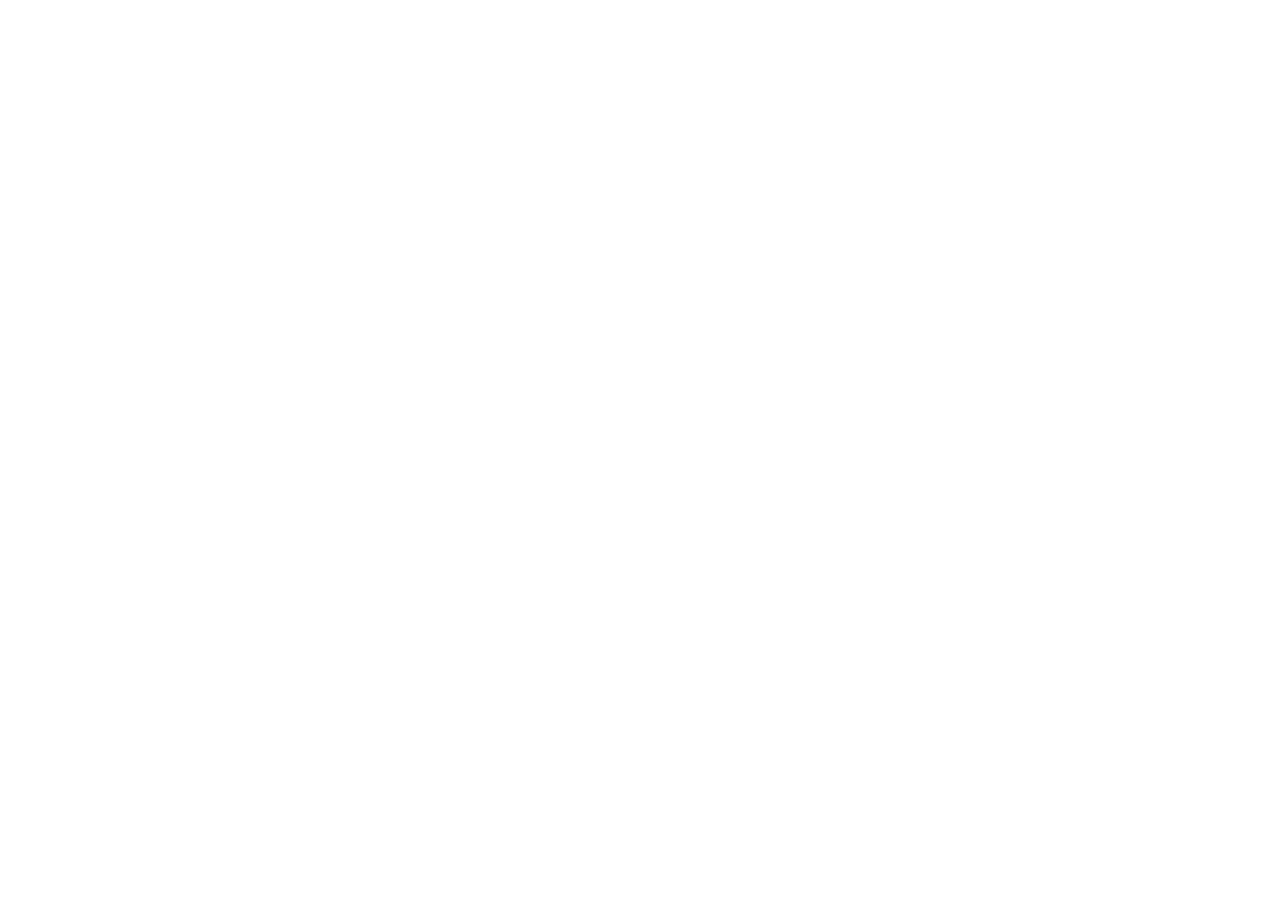
==== website/club.html @ cb1d1b01 "Fixed login and implemented query strings for club page" ====
<!DOCTYPE html>
<html lang="en">
  <head>
    <meta charset="UTF-8" />
    <meta name="viewport" content="width=device-width, initial-scale=1.0" />
    <meta http-equiv="X-UA-Compatible" content="ie=edge" />
    <title>APP - LOGIN</title>
    <link rel="stylesheet" href="https://stackpath.bootstrapcdn.com/bootstrap/4.4.1/css/bootstrap.min.css" integrity="sha384-Vkoo8x4CGsO3+Hhxv8T/Q5PaXtkKtu6ug5TOeNV6gBiFeWPGFN9MuhOf23Q9Ifjh" crossorigin="anonymous">
    <link rel="stylesheet" href="assets/css/login.css">
  </head>
  <body>

    <div class="container">
        <div class="list-group">

        </div>
    </div>

    <script src="https://cdnjs.cloudflare.com/ajax/libs/jquery/2.2.4/jquery.min.js"></script>
    <script src="https://cdn.jsdelivr.net/npm/popper.js@1.16.0/dist/umd/popper.min.js" integrity="sha384-Q6E9RHvbIyZFJoft+2mJbHaEWldlvI9IOYy5n3zV9zzTtmI3UksdQRVvoxMfooAo" crossorigin="anonymous"></script>
    <script src="https://stackpath.bootstrapcdn.com/bootstrap/4.4.1/js/bootstrap.min.js" integrity="sha384-wfSDF2E50Y2D1uUdj0O3uMBJnjuUD4Ih7YwaYd1iqfktj0Uod8GCExl3Og8ifwB6" crossorigin="anonymous"></script>
    <script src="assets/js/club.js"></script>
  </body>
</html>
---- website/assets/css/login.css ----
div.main{
    background: #0264d6; /* Old browsers */
background: -moz-radial-gradient(center, ellipse cover,  #0264d6 1%, #1c2b5a 100%); /* FF3.6+ */
background: -webkit-gradient(radial, center center, 0px, center center, 100%, color-stop(1%,#0264d6), color-stop(100%,#1c2b5a)); /* Chrome,Safari4+ */
background: -webkit-radial-gradient(center, ellipse cover,  #0264d6 1%,#1c2b5a 100%); /* Chrome10+,Safari5.1+ */
background: -o-radial-gradient(center, ellipse cover,  #0264d6 1%,#1c2b5a 100%); /* Opera 12+ */
background: -ms-radial-gradient(center, ellipse cover,  #0264d6 1%,#1c2b5a 100%); /* IE10+ */
background: radial-gradient(ellipse at center,  #0264d6 1%,#1c2b5a 100%); /* W3C */
filter: progid:DXImageTransform.Microsoft.gradient( startColorstr='#0264d6', endColorstr='#1c2b5a',GradientType=1 ); /* IE6-9 fallback on horizontal gradient */
height:calc(100vh);
width:100%;
}

[class*="fontawesome-"]:before {
  font-family: 'FontAwesome', sans-serif;
}

/* ---------- GENERAL ---------- */

* {
  box-sizing: border-box;
    margin:0px auto;

  &:before,
  &:after {
    box-sizing: border-box;
  }

}

body {
   
    color: #606468;
  font: 87.5%/1.5em 'Open Sans', sans-serif;
  margin: 0;
}

a {
	color: #eee;
	text-decoration: none;
}

a:hover {
	text-decoration: underline;
}

input {
	border: none;
	font-family: 'Open Sans', Arial, sans-serif;
	font-size: 14px;
	line-height: 1.5em;
	padding: 0;
	-webkit-appearance: none;
}

p {
	line-height: 1.5em;
}

.clearfix {
  *zoom: 1;

  &:before,
  &:after {
    content: ' ';
    display: table;
  }

  &:after {
    clear: both;
  }

}

.container {
  left: 50%;
  position: fixed;
  top: 50%;
  transform: translate(-50%, -50%);
}

/* ---------- LOGIN ---------- */

#login form{
	width: 250px;
}
#login, .logo{
    display:inline-block;
    width:40%;
}
#login{
border-right:1px solid #fff;
  padding: 0px 22px;
  width: 59%;
}
.logo{
color:#fff;
font-size:50px;
  line-height: 125px;
}

#login form span.fa {
	background-color: #fff;
	border-radius: 3px 0px 0px 3px;
	color: #000;
	display: block;
	float: left;
	height: 50px;
    font-size:24px;
	line-height: 50px;
	text-align: center;
	width: 50px;
}

#login form input {
	height: 50px;
}
fieldset{
    padding:0;
    border:0;
    margin: 0;

}
#login form input[type="text"], input[type="password"] {
	background-color: #fff;
	border-radius: 0px 3px 3px 0px;
	color: #000;
	margin-bottom: 1em;
	padding: 0 16px;
	width: 200px;
}

#login form input[type="submit"] {
  border-radius: 3px;
  -moz-border-radius: 3px;
  -webkit-border-radius: 3px;
  background-color: #000000;
  color: #eee;
  font-weight: bold;
  /* margin-bottom: 2em; */
  text-transform: uppercase;
  padding: 5px 10px;
  height: 30px;
}

#login form input[type="submit"]:hover {
	background-color: #d44179;
}

#login > p {
	text-align: center;
}

#login > p span {
	padding-left: 5px;
}
.middle {
  display: flex;
  width: 600px;
}
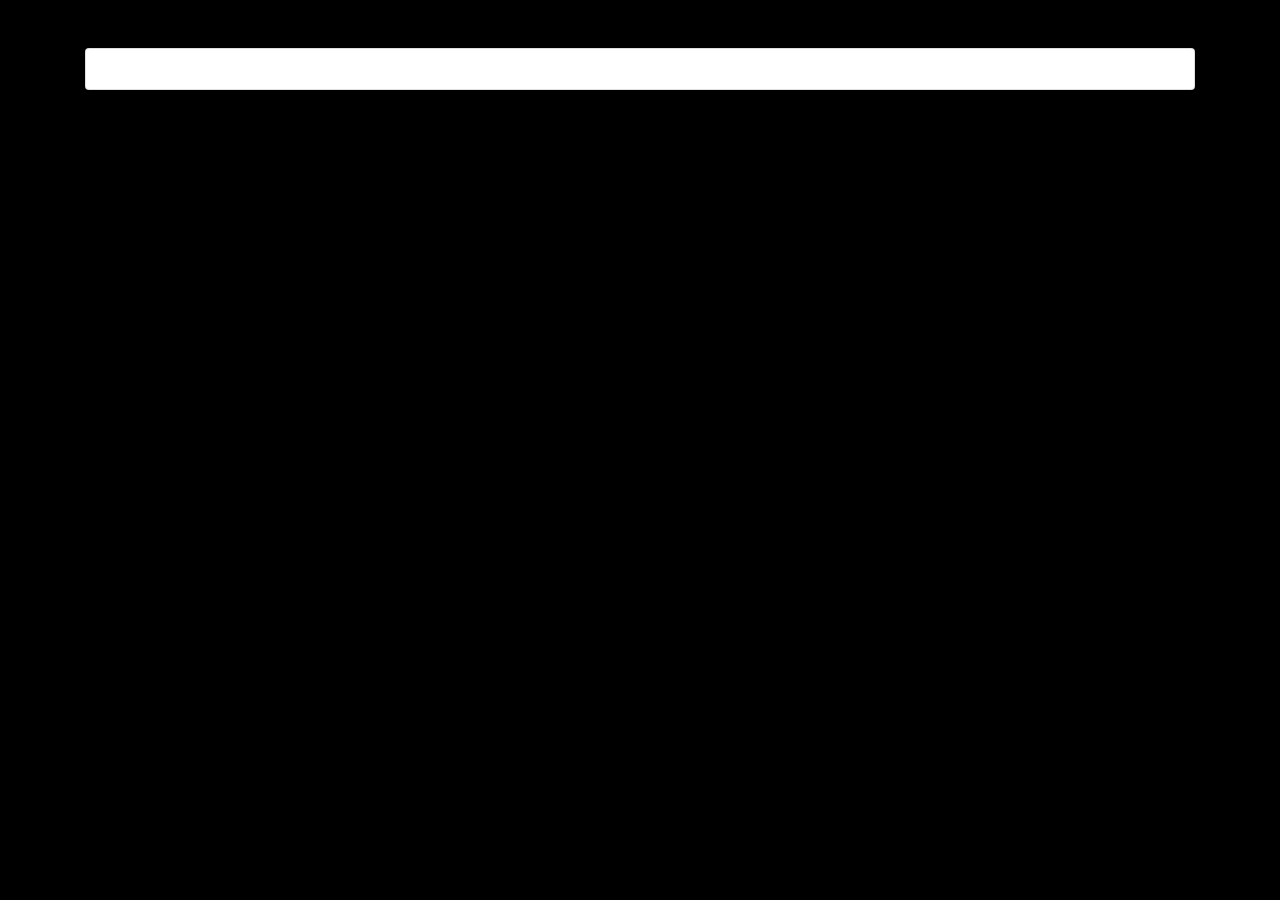
==== commit 81f21e54: "Added club page" ====
--- a/website/club.html
+++ b/website/club.html
@@ -6,14 +6,21 @@
     <meta http-equiv="X-UA-Compatible" content="ie=edge" />
     <title>APP - LOGIN</title>
     <link rel="stylesheet" href="https://stackpath.bootstrapcdn.com/bootstrap/4.4.1/css/bootstrap.min.css" integrity="sha384-Vkoo8x4CGsO3+Hhxv8T/Q5PaXtkKtu6ug5TOeNV6gBiFeWPGFN9MuhOf23Q9Ifjh" crossorigin="anonymous">
-    <link rel="stylesheet" href="assets/css/login.css">
+    <link rel="stylesheet" href="assets/css/style.css">
+    <link rel="stylesheet" href="assets/css/club.css">
   </head>
   <body>
 
     <div class="container">
-        <div class="list-group">
-
-        </div>
+        <div class="club-details mt-5"></div>
+        <form class="mt-5">
+            <div class="card">
+                <div class="card-body">
+                    <div id="selectGenre"></div>
+                </div>
+            </div>
+        </form>
+        
     </div>
 
     <script src="https://cdnjs.cloudflare.com/ajax/libs/jquery/2.2.4/jquery.min.js"></script>
--- a/website/assets/css/style.css
+++ b/website/assets/css/style.css
@@ -0,0 +1,17 @@
+body{
+    background-color: black;
+}
+
+body::after {
+  content: "";
+  background: url(../img/delmans.jpg);
+  background-size: cover;
+  background-position-y: 50%;
+  opacity: 0.5;
+  top: 0;
+  left: 0;
+  bottom: 0;
+  right: 0;
+  position: absolute;
+  z-index: -1;   
+}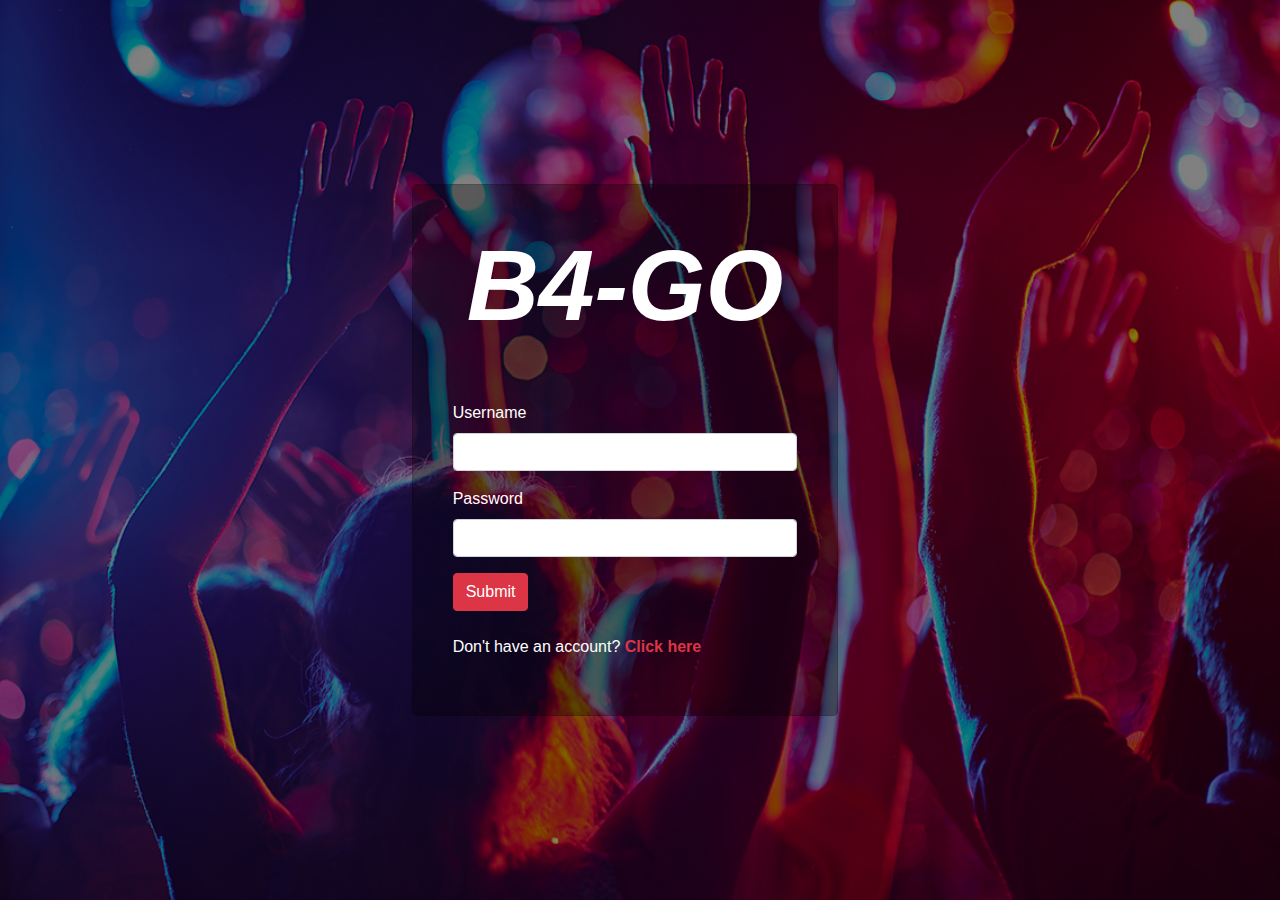
==== commit d7cb8745: "Merge branch 'dev' of https://github.com/RafaelRAzevedo/go-go into dev" ====
--- a/website/club.html
+++ b/website/club.html
@@ -4,7 +4,7 @@
     <meta charset="UTF-8" />
     <meta name="viewport" content="width=device-width, initial-scale=1.0" />
     <meta http-equiv="X-UA-Compatible" content="ie=edge" />
-    <title>APP - LOGIN</title>
+    <title>Club Details</title>
     <link rel="stylesheet" href="https://stackpath.bootstrapcdn.com/bootstrap/4.4.1/css/bootstrap.min.css" integrity="sha384-Vkoo8x4CGsO3+Hhxv8T/Q5PaXtkKtu6ug5TOeNV6gBiFeWPGFN9MuhOf23Q9Ifjh" crossorigin="anonymous">
     <link rel="stylesheet" href="assets/css/style.css">
     <link rel="stylesheet" href="assets/css/club.css">
--- a/website/assets/css/style.css
+++ b/website/assets/css/style.css
@@ -4,7 +4,7 @@
 
 body::after {
   content: "";
-  background: url(../img/delmans.jpg);
+  background: url(../img/back.jpg);
   background-size: cover;
   background-position-y: 50%;
   opacity: 0.5;
@@ -14,4 +14,4 @@
   right: 0;
   position: absolute;
   z-index: -1;   
-}+}
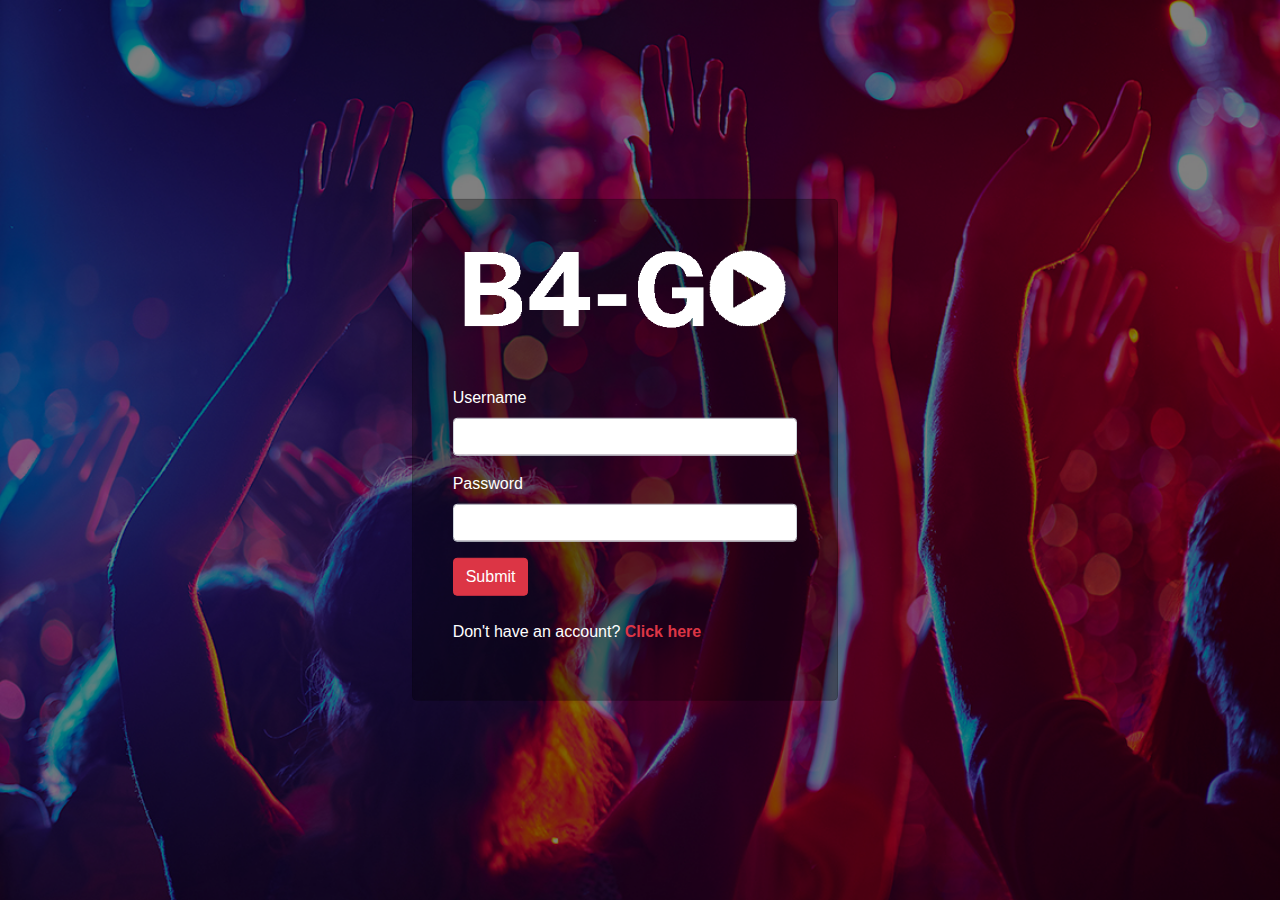
==== commit 01d5d352: "Pre Voting - not working yet" ====
--- a/website/club.html
+++ b/website/club.html
@@ -4,7 +4,7 @@
     <meta charset="UTF-8" />
     <meta name="viewport" content="width=device-width, initial-scale=1.0" />
     <meta http-equiv="X-UA-Compatible" content="ie=edge" />
-    <title>Club Details</title>
+    <title>B4-GO - Club Details</title>
     <link rel="stylesheet" href="https://stackpath.bootstrapcdn.com/bootstrap/4.4.1/css/bootstrap.min.css" integrity="sha384-Vkoo8x4CGsO3+Hhxv8T/Q5PaXtkKtu6ug5TOeNV6gBiFeWPGFN9MuhOf23Q9Ifjh" crossorigin="anonymous">
     <link rel="stylesheet" href="assets/css/style.css">
     <link rel="stylesheet" href="assets/css/club.css">
@@ -12,14 +12,22 @@
   <body>
 
     <div class="container">
-        <div class="club-details mt-5"></div>
-        <form class="mt-5">
-            <div class="card">
-                <div class="card-body">
-                    <div id="selectGenre"></div>
+       
+
+        <div class="row club-details mt-5"></div>
+        <div class="row">
+            <form class="mt-5 col-md-6">
+                <div class="card mx-auto">
+                    <div class="card-body">
+                        <div id="selectGenre" style="width: 100px" class="mx-auto"></div>
+                    </div>
                 </div>
+            </form>
+            <div class="votes-results col-md-6">
+
             </div>
-        </form>
+        </div>
+
         
     </div>
 
--- a/website/assets/css/style.css
+++ b/website/assets/css/style.css
@@ -15,3 +15,17 @@
   position: absolute;
   z-index: -1;   
 }
+
+#clubs {
+  margin-top: 200px;
+}
+
+.list-group-item{
+  background-color: rgba(0, 0, 0,0.5);
+  border: 1px solid rgba(255,255,255,0.125);
+}
+
+.card{
+  background-color: rgba(0,0,0,0.5);
+  color: white;
+}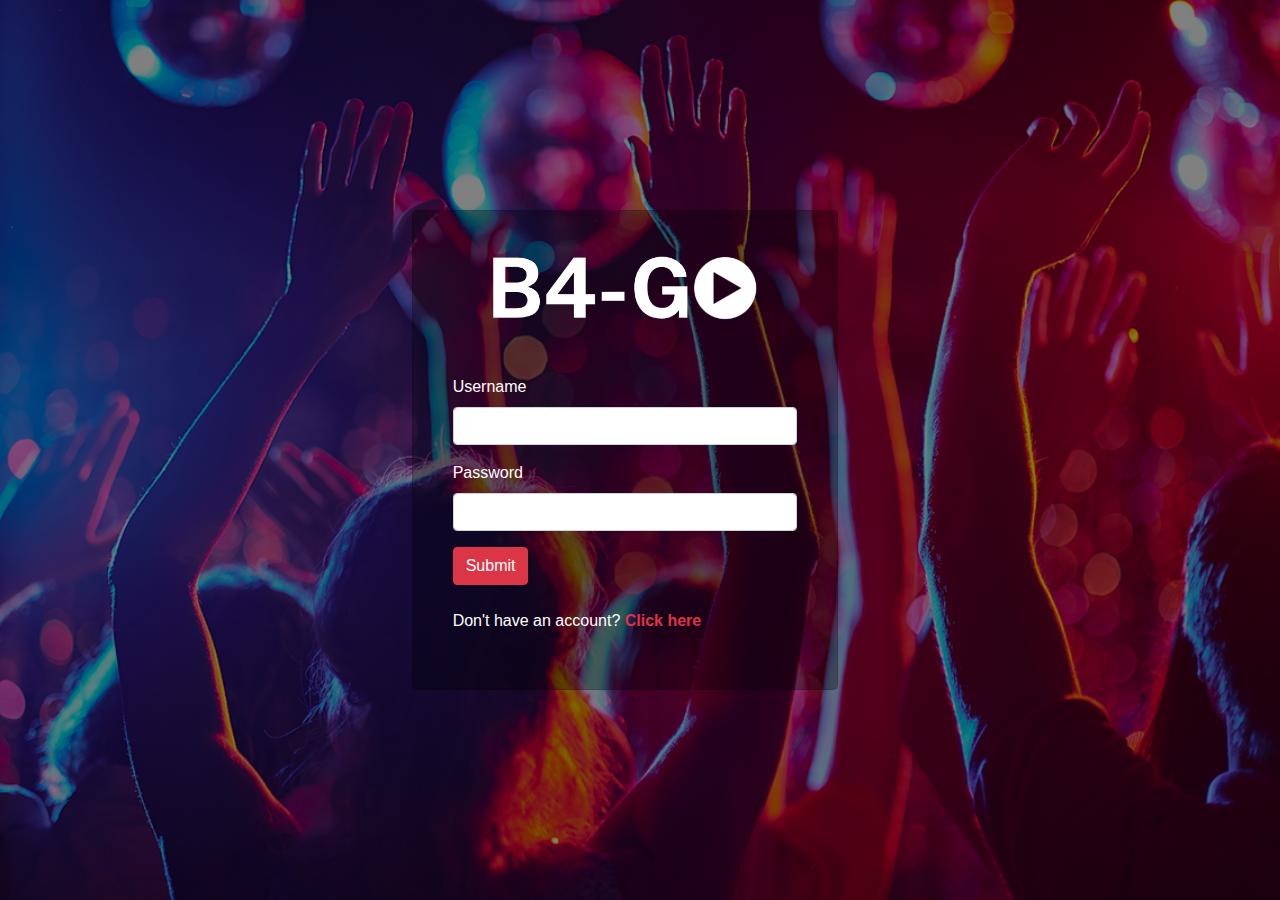
==== commit 0c36eec4: "Added Polls" ====
--- a/website/club.html
+++ b/website/club.html
@@ -23,8 +23,8 @@
                     </div>
                 </div>
             </form>
-            <div class="votes-results col-md-6">
-
+            <div class="mt-5 card votes-results col-md-6 py-4">
+                
             </div>
         </div>
 
--- a/website/assets/css/style.css
+++ b/website/assets/css/style.css
@@ -28,4 +28,8 @@
 .card{
   background-color: rgba(0,0,0,0.5);
   color: white;
+}
+
+.title {
+  font-size: 2.5rem;
 }--- a/website/assets/css/club.css
+++ b/website/assets/css/club.css
@@ -0,0 +1,3 @@
+.votes-results p {
+    margin-bottom: 0rem;
+}